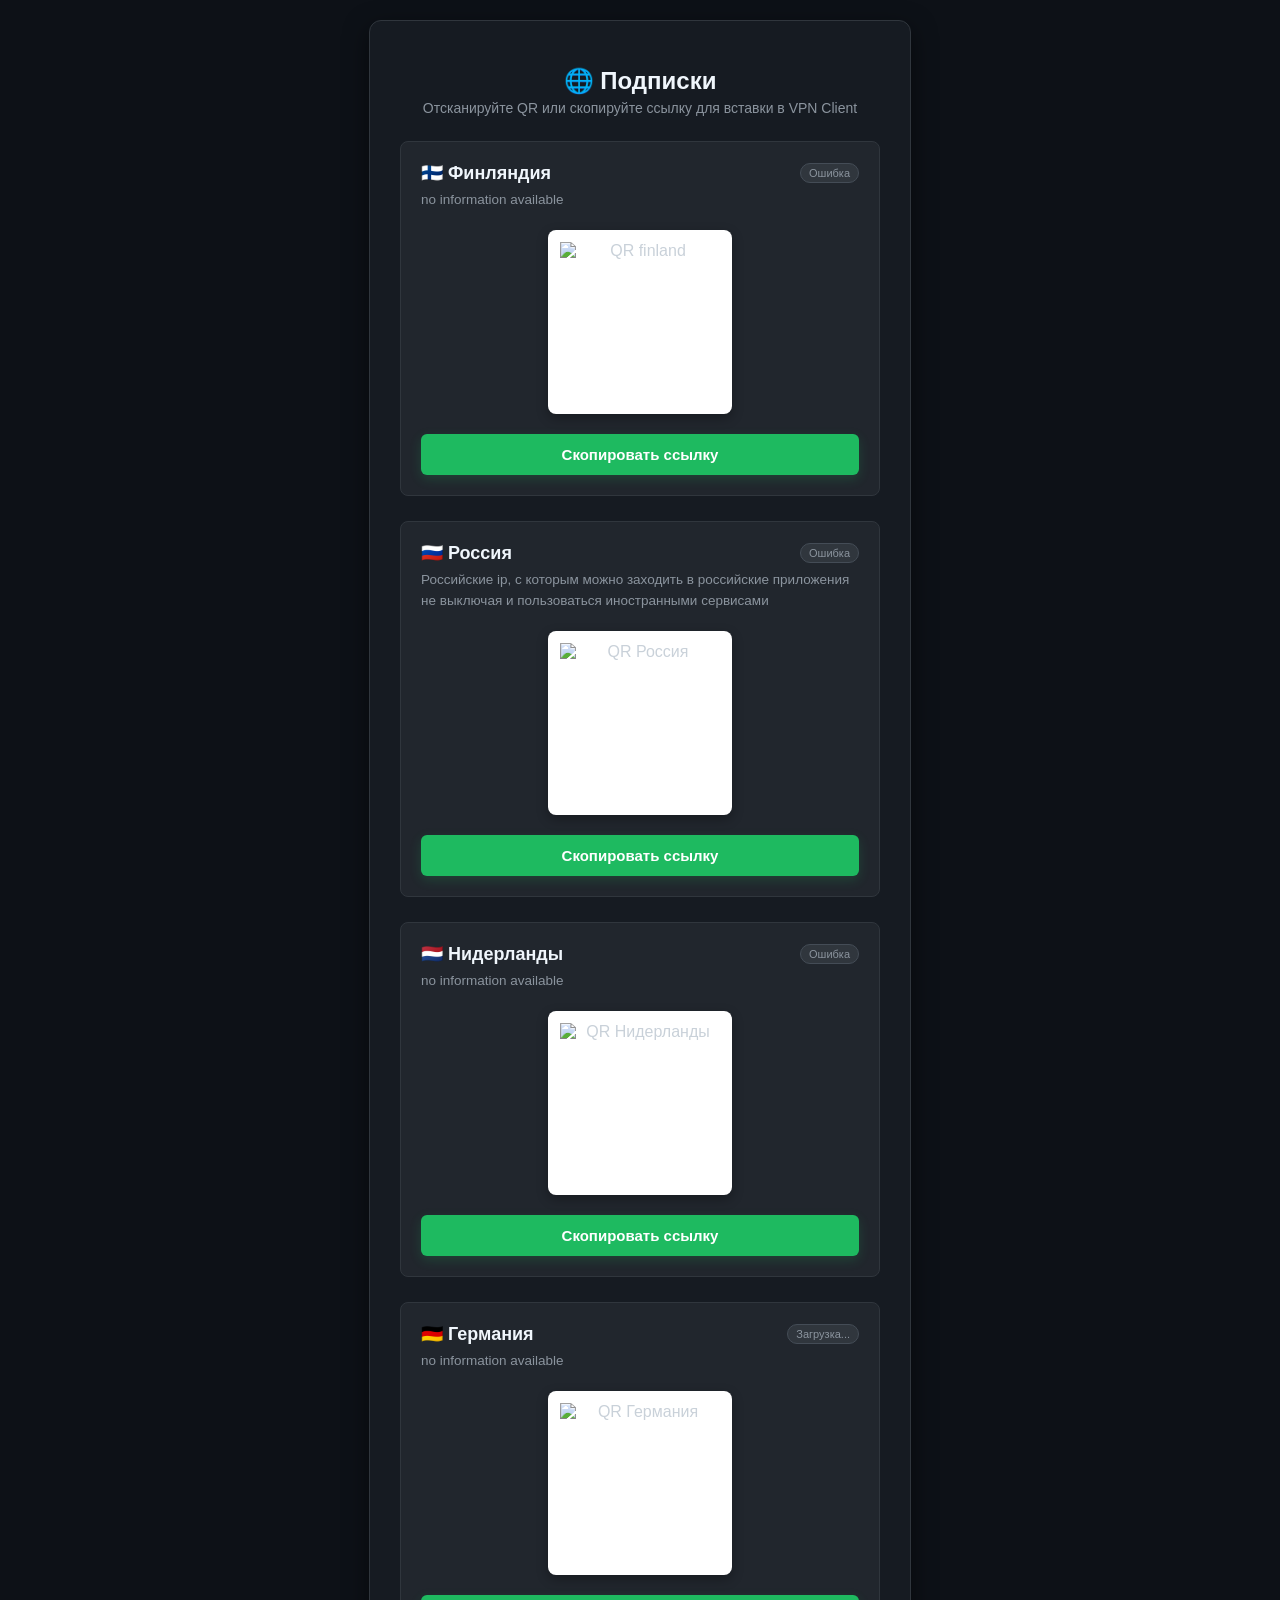
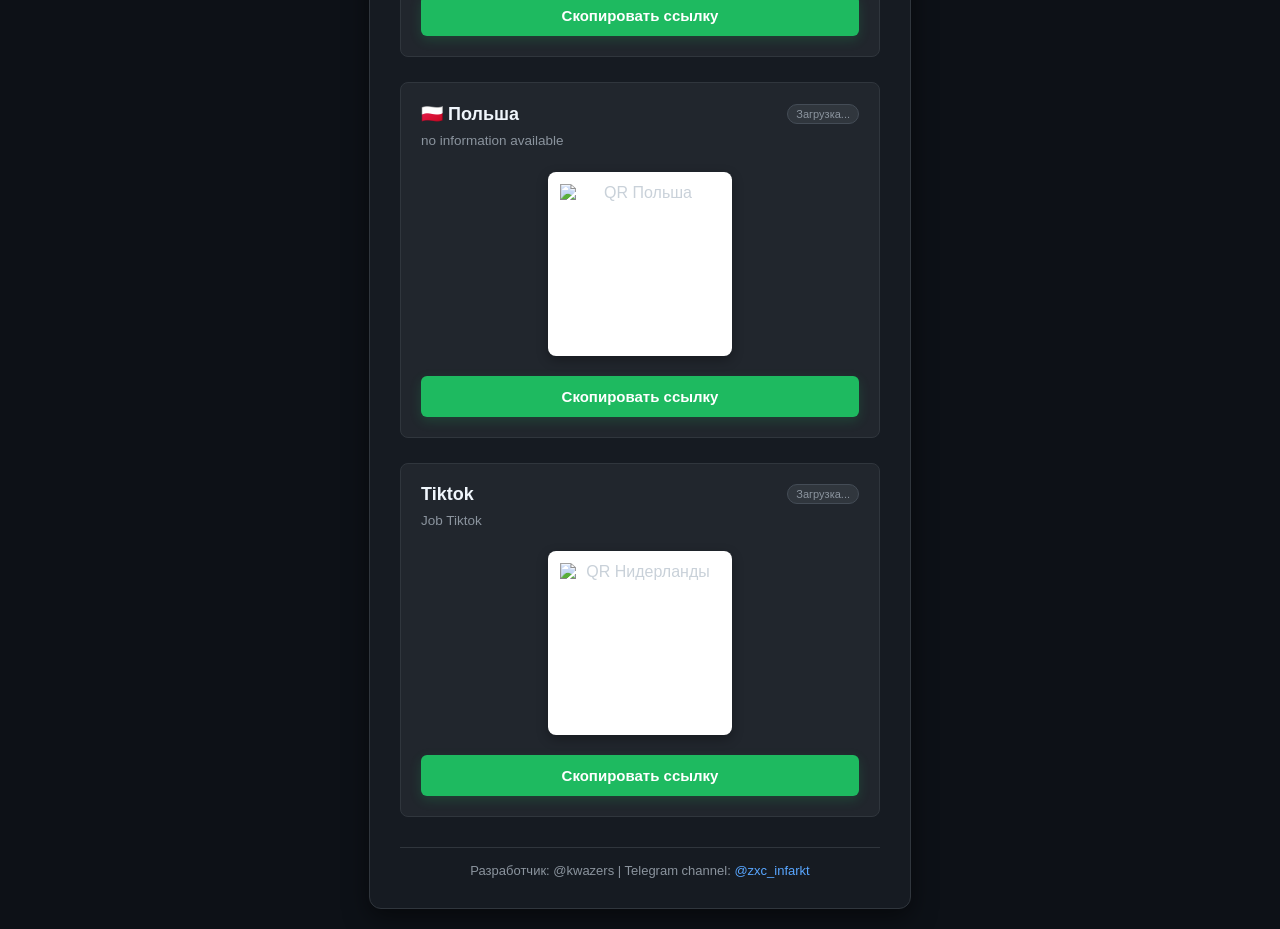
==== index.html @ 2563d55a "проверка" ====
<!DOCTYPE html>
<html lang="ru">
<head>
    <link rel="stylesheet" href="style.css">
    <script src="script.js" defer></script>
    <meta charset="UTF-8">
    <meta name="viewport" content="width=device-width, initial-scale=1.0">
    <title>kwazers | VPN Subscriptions</title>

</head>
<body>

<div class="container">
    <h1>🌐 Подписки</h1>
    <div class="subtitle">Отсканируйте QR или скопируйте ссылку для вставки в VPN Client</div>

    <!-- Список подписок -->
    <div class="subscription-list">

        <!-- ФИНЛЯНДИЯ -->
        <div class="card">
            <div class="card-title">
                <span>🇫🇮 Финляндия</span>
                <span class="config-count" id="count-finland">Загрузка...</span>
            </div>
            <div class="card-desc">no information available</div>

            <div class="qr-container">
                <span id="finland"></span>
            </div>

            <button class="btn-copy" onclick="copyLink(`${id}`)">Скопировать ссылку</button>
        </div>

        <!-- РОССИЯ -->
        <div class="card">
            <div class="card-title">
                <span>🇷🇺 Россия</span>
                <span class="config-count" id="count-russia">Загрузка...</span>
            </div>
            <div class="card-desc">Российские ip, с которым можно заходить в российские приложения не выключая и пользоваться иностранными сервисами</div>

            <div class="qr-container">
                <img src=`${qrurl}${configUrls.russia}` alt="QR Россия" />
            </div>

            <button class="btn-copy" onclick="copyLink(`${id}`)">Скопировать ссылку</button>
        </div>

        <!-- НИДЕРЛАНДЫ -->
        <div class="card">
            <div class="card-title">
                <span>🇳🇱 Нидерланды</span>
                <span class="config-count" id="count-netherlands">Загрузка...</span>
            </div>
            <div class="card-desc">no information available</div>

            <div class="qr-container">
                <img src=`${qrurl}${configUrls.netherlands}` alt="QR Нидерланды" />
            </div>

            <button class="btn-copy" onclick="copyLink(`${id}`)">Скопировать ссылку</button>
        </div>

        <!-- Германия -->
        <div class="card">
            <div class="card-title">
                <span>🇩🇪 Германия</span>
                <span class="config-count" id="count-germany">Загрузка...</span>
            </div>
            <div class="card-desc">no information available</div>

            <div class="qr-container">
                <img src=`${qrurl}${configUrls.germany}` alt="QR Германия" />
            </div>

            <button class="btn-copy" onclick="copyLink(`${id}`)">Скопировать ссылку</button>
        </div>

        <!--  Польша -->
        <div class="card">
            <div class="card-title">
                <span>🇵🇱 Польша</span>
                <span class="config-count" id="count-poland">Загрузка...</span>
            </div>
            <div class="card-desc">no information available</div>

            <div class="qr-container">
                <img src=`${qrurl}${configUrls.poland}` alt="QR Польша" />
            </div>

            <button class="btn-copy" onclick="copyLink(`${id}`)">Скопировать ссылку</button>
        </div>
        <!--  Tiktok -->
        <div class="card">
            <div class="card-title">
                <span>Tiktok</span>
                <span class="config-count" id="count-tiktok">Загрузка...</span>
            </div>
            <div class="card-desc">Job Tiktok</div>

            <div class="qr-container">
                <img src="https://api.qrserver.com/v1/create-qr-code/?size=200x200&data=https://raw.githubusercontent.com/kwazers/config/refs/heads/main/tiktok-config.txt" alt="QR Нидерланды" />
            </div>

            <button class="btn-copy" onclick="copyLink('https://raw.githubusercontent.com/kwazers/config/refs/heads/main/tiktok-config.txt')">Скопировать ссылку</button>
        </div>

    </div>

    <footer>
        Разработчик: @kwazers |
        Telegram channel: <a href="https://t.me/zxc_infarkt" target="_blank">@zxc_infarkt</a> 
    </footer>
</div>

<!-- Элемент уведомления -->
<div id="toast" class="toast">Ссылка скопирована!</div>




</body>
</html>
---- style.css ----
body {
    font-family: -apple-system, BlinkMacSystemFont, "Segoe UI", Roboto, Helvetica, Arial, sans-serif;
    background-color: #0d1117;
    color: #c9d1d9;
    display: flex;
    justify-content: center;
    align-items: center;
    min-height: 100vh;
    margin: 0;
    padding: 20px;
    box-sizing: border-box;
}

.container {
    background-color: #161b22;
    border: 1px solid #30363d;
    border-radius: 12px;
    padding: 30px;
    max-width: 480px;
    width: 100%;
    text-align: center;
    box-shadow: 0 8px 24px rgba(0,0,0,0.5);
}

h1 {
    color: #f0f6fc;
    font-size: 24px;
    margin-bottom: 5px;
}

.subtitle {
    color: #8b949e;
    font-size: 14px;
    margin-bottom: 25px;
}

/* Список подписок */
.subscription-list {
    text-align: left;
}

.card {
    background-color: #21262d;
    border: 1px solid #30363d;
    border-radius: 8px;
    padding: 20px;
    margin-bottom: 25px;
    position: relative;
}

.card-title {
    font-size: 18px;
    font-weight: bold;
    color: #f0f6fc;
    margin-bottom: 6px;
    display: flex;
    align-items: center;
    justify-content: space-between;
}

.config-count {
    font-size: 11px;
    background-color: #30363d;
    color: #8b949e;
    padding: 3px 8px;
    border-radius: 12px;
    font-weight: normal;
    border: 1px solid #444c56;
}

.card-desc {
    color: #8b949e;
    font-size: 13.5px;
    line-height: 1.5;
    margin-bottom: 20px;
}

.qr-container {
    text-align: center;
    background-color: #ffffff;
    padding: 12px;
    border-radius: 8px;
    display: block;
    margin: 0 auto 20px auto;
    width: 160px;
    height: 160px;
    box-shadow: 0 4px 12px rgba(0,0,0,0.3);
}

    .qr-container img {
        width: 160px;
        height: 160px;
        display: block;
    }

.btn-copy {
    display: block;
    background-color: #1EBA60;
    color: white;
    border: none;
    width: 100%;
    text-align: center;
    font-weight: bold;
    padding: 12px;
    border-radius: 6px;
    font-size: 15px;
    cursor: pointer;
    box-shadow: 0 4px 12px rgba(30, 186, 96, 0.2);
    transition: background-color 0.2s, transform 0.1s;
}

    .btn-copy:hover {
        background-color: #169a4e;
    }

    .btn-copy:active {
        transform: scale(0.98);
    }

/* Всплывающее уведомление */
.toast {
    position: fixed;
    bottom: 20px;
    left: 50%;
    transform: translateX(-50%) translateY(100px);
    background-color: #238636;
    color: white;
    padding: 12px 24px;
    border-radius: 6px;
    font-weight: bold;
    box-shadow: 0 4px 12px rgba(0,0,0,0.5);
    transition: transform 0.3s ease, opacity 0.3s ease;
    opacity: 0;
    z-index: 9999;
}

    .toast.show {
        transform: translateX(-50%) translateY(0);
        opacity: 1;
    }

footer {
    margin-top: 30px;
    font-size: 13px;
    color: #8b949e;
    border-top: 1px solid #30363d;
    padding-top: 15px;
}

    footer a {
        color: #58a6ff;
        text-decoration: none;
    }

        footer a:hover {
            text-decoration: underline;
        }
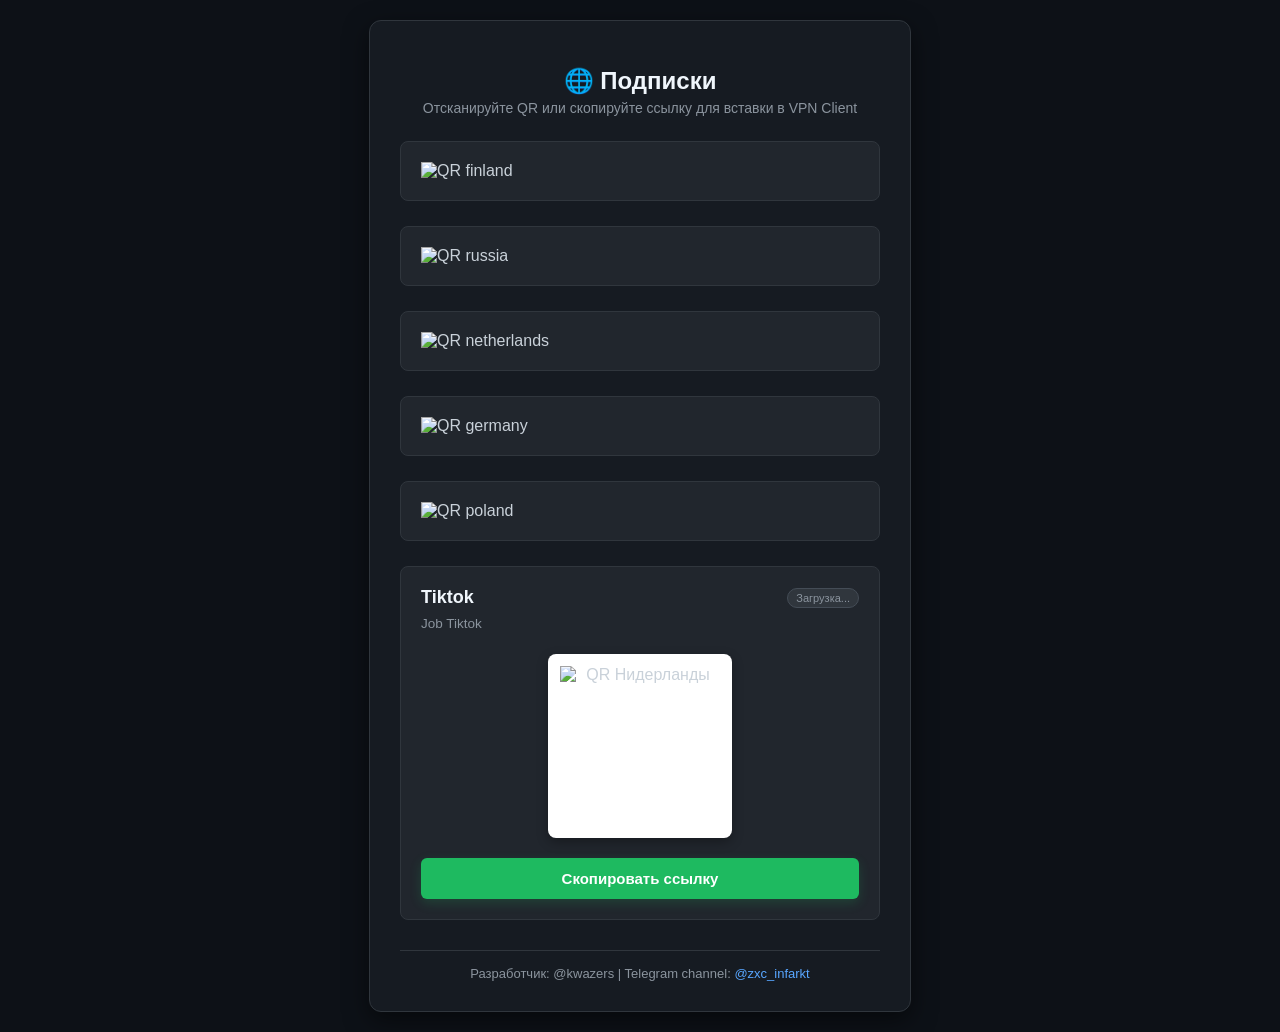
==== commit e2112283: "id" ====
--- a/index.html
+++ b/index.html
@@ -18,7 +18,7 @@
     <div class="subscription-list">
 
         <!-- ФИНЛЯНДИЯ -->
-        <div class="card">
+        <div class="card" id="finland">
             <div class="card-title">
                 <span>🇫🇮 Финляндия</span>
                 <span class="config-count" id="count-finland">Загрузка...</span>
@@ -33,7 +33,7 @@
         </div>
 
         <!-- РОССИЯ -->
-        <div class="card">
+        <div class="card" id="russia">
             <div class="card-title">
                 <span>🇷🇺 Россия</span>
                 <span class="config-count" id="count-russia">Загрузка...</span>
@@ -41,14 +41,14 @@
             <div class="card-desc">Российские ip, с которым можно заходить в российские приложения не выключая и пользоваться иностранными сервисами</div>
 
             <div class="qr-container">
-                <img src=`${qrurl}${configUrls.russia}` alt="QR Россия" />
+                <span id="russia"></span>
             </div>
 
             <button class="btn-copy" onclick="copyLink(`${id}`)">Скопировать ссылку</button>
         </div>
 
         <!-- НИДЕРЛАНДЫ -->
-        <div class="card">
+        <div class="card" id="netherlands">
             <div class="card-title">
                 <span>🇳🇱 Нидерланды</span>
                 <span class="config-count" id="count-netherlands">Загрузка...</span>
@@ -56,14 +56,14 @@
             <div class="card-desc">no information available</div>
 
             <div class="qr-container">
-                <img src=`${qrurl}${configUrls.netherlands}` alt="QR Нидерланды" />
+                <span id="netherlands"></span>
             </div>
 
             <button class="btn-copy" onclick="copyLink(`${id}`)">Скопировать ссылку</button>
         </div>
 
         <!-- Германия -->
-        <div class="card">
+        <div class="card" id="germany">
             <div class="card-title">
                 <span>🇩🇪 Германия</span>
                 <span class="config-count" id="count-germany">Загрузка...</span>
@@ -71,14 +71,14 @@
             <div class="card-desc">no information available</div>
 
             <div class="qr-container">
-                <img src=`${qrurl}${configUrls.germany}` alt="QR Германия" />
+                <span id="germany"></span>
             </div>
 
             <button class="btn-copy" onclick="copyLink(`${id}`)">Скопировать ссылку</button>
         </div>
 
         <!--  Польша -->
-        <div class="card">
+        <div class="card" id="poland">
             <div class="card-title">
                 <span>🇵🇱 Польша</span>
                 <span class="config-count" id="count-poland">Загрузка...</span>
@@ -86,7 +86,7 @@
             <div class="card-desc">no information available</div>
 
             <div class="qr-container">
-                <img src=`${qrurl}${configUrls.poland}` alt="QR Польша" />
+                <span id="poland"></span>
             </div>
 
             <button class="btn-copy" onclick="copyLink(`${id}`)">Скопировать ссылку</button>
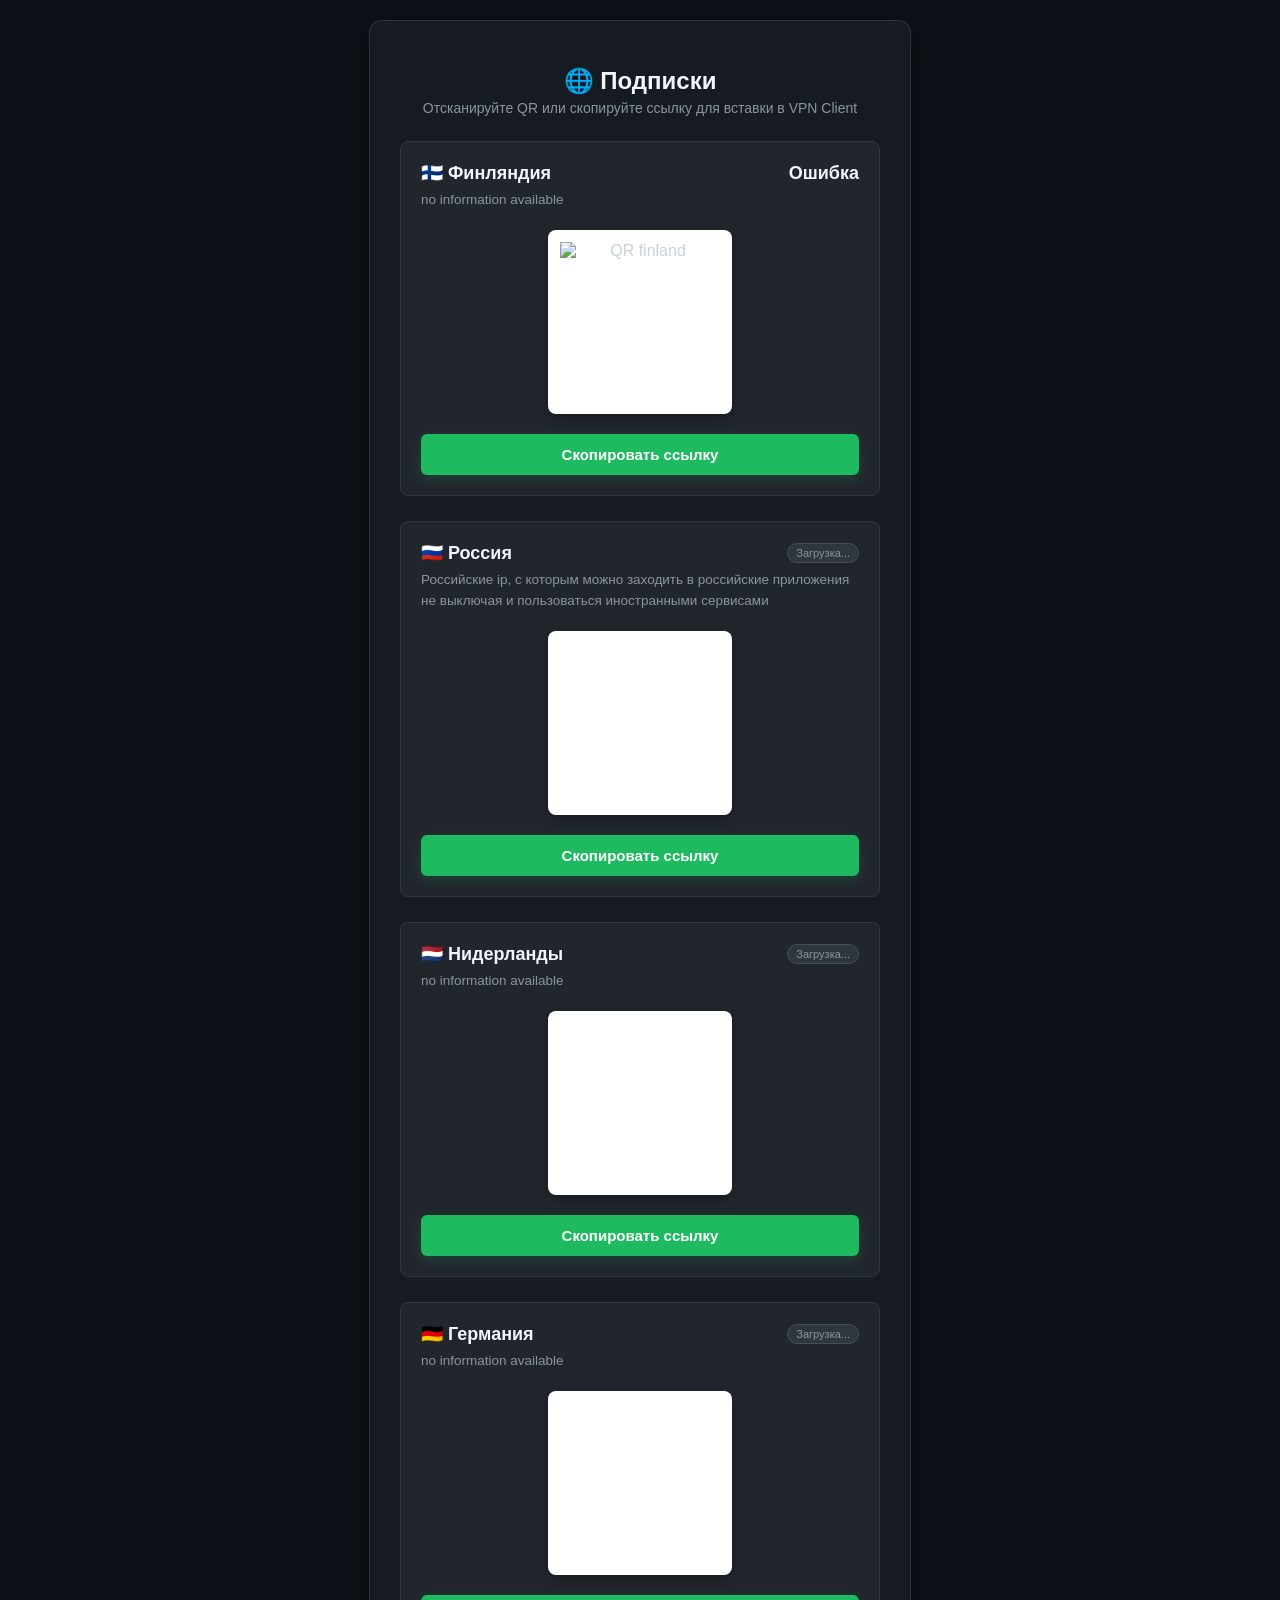
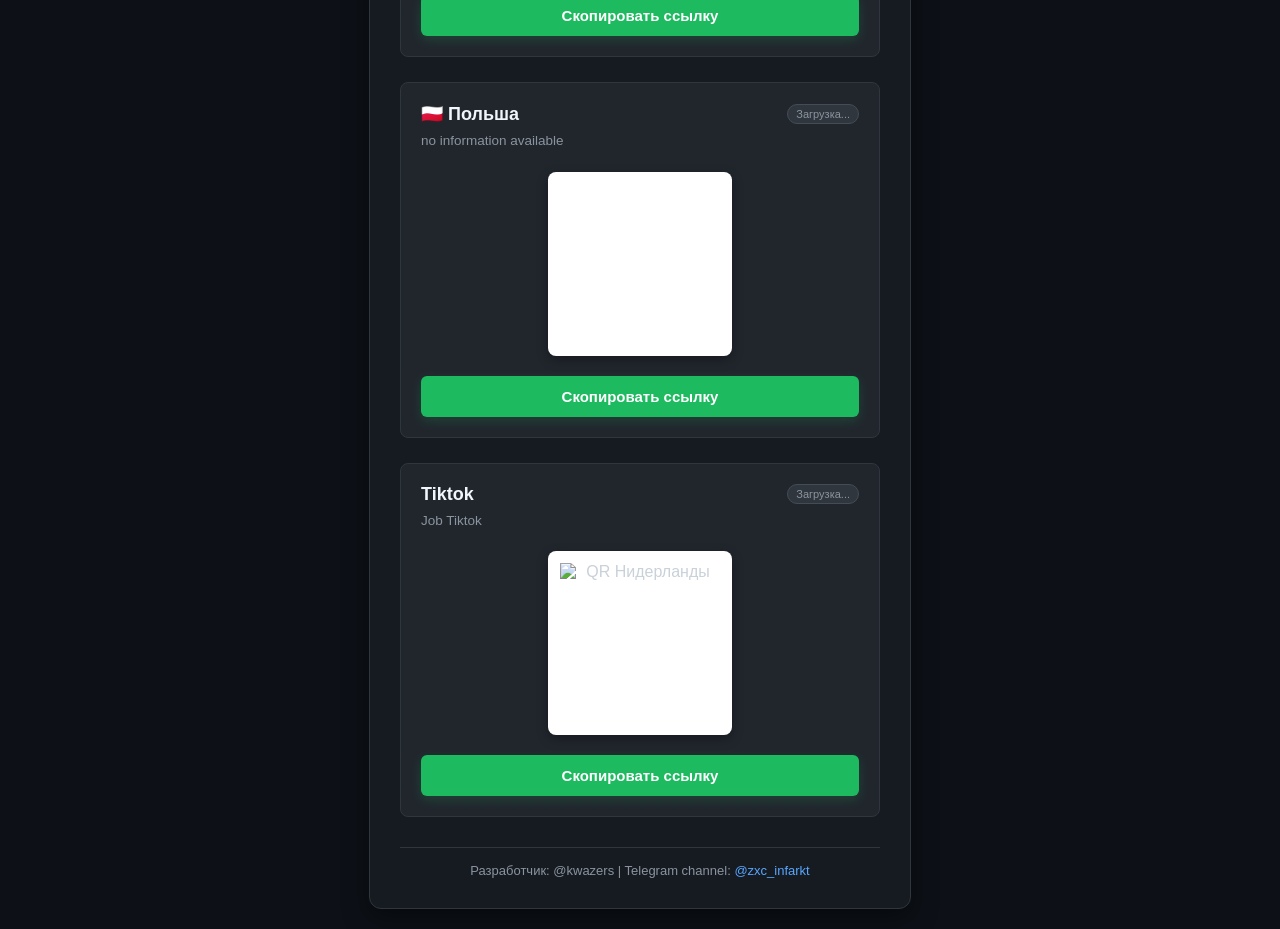
==== commit e283d16f: "полное изменение" ====
--- a/index.html
+++ b/index.html
@@ -20,16 +20,16 @@
         <!-- ФИНЛЯНДИЯ -->
         <div class="card" id="finland">
             <div class="card-title">
-                <span>🇫🇮 Финляндия</span>
-                <span class="config-count" id="count-finland">Загрузка...</span>
+                <span class="card-name"></span>
+                <span class="delay">Загрузка...</span>
             </div>
             <div class="card-desc">no information available</div>
-
             <div class="qr-container">
-                <span id="finland"></span>
+                <!-- Сюда скрипт сам вставит картинку QR -->
+                <span class="qr-code"></span>
             </div>
-
-            <button class="btn-copy" onclick="copyLink(`${id}`)">Скопировать ссылку</button>
+            <!-- Передаем в функцию саму кнопку через 'this' -->
+            <button class="btn-copy" onclick="copyLink(this)">Скопировать ссылку</button>
         </div>
 
         <!-- РОССИЯ -->
@@ -80,7 +80,7 @@
         <!--  Польша -->
         <div class="card" id="poland">
             <div class="card-title">
-                <span>🇵🇱 Польша</span>
+                <span class="card-name"></span>
                 <span class="config-count" id="count-poland">Загрузка...</span>
             </div>
             <div class="card-desc">no information available</div>
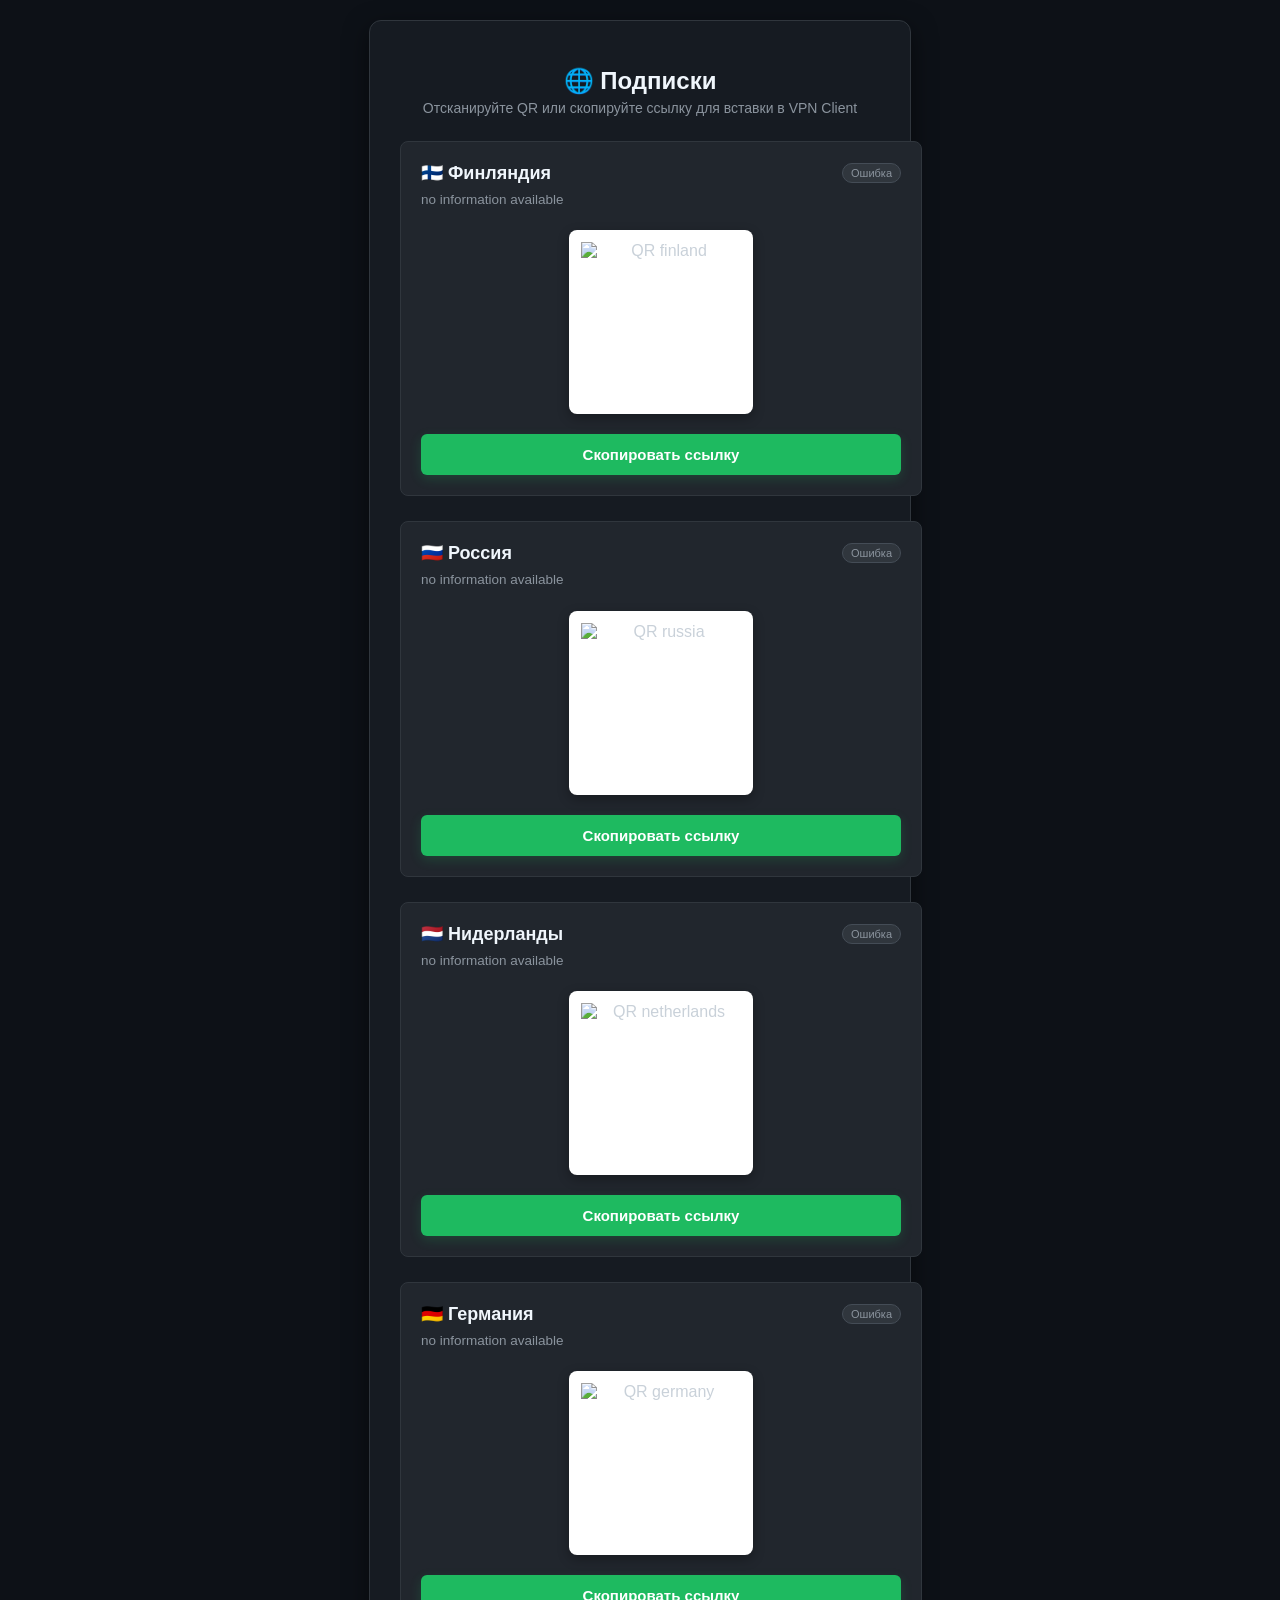
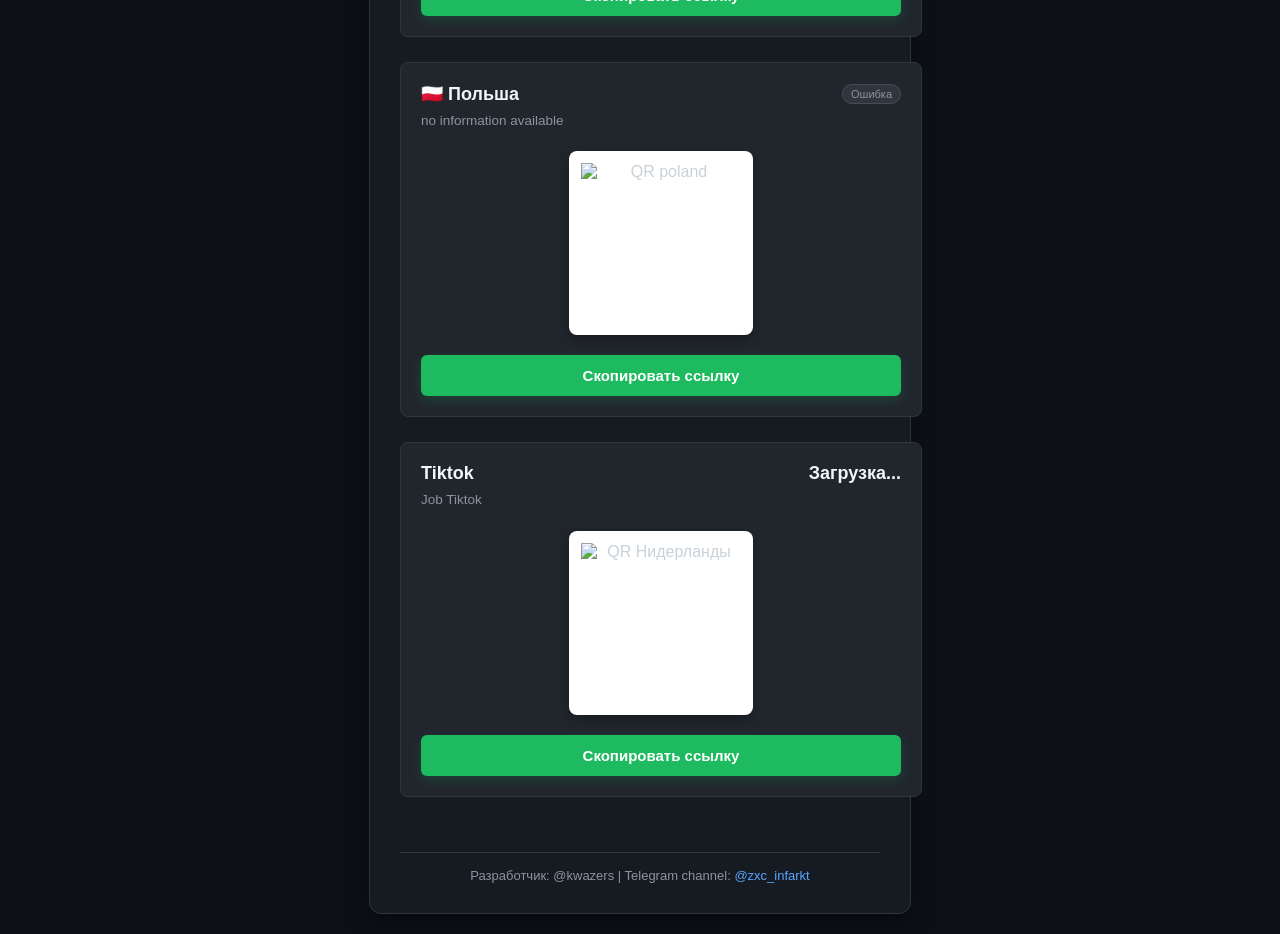
==== commit 1bdda22d: "обновление дизайна" ====
--- a/index.html
+++ b/index.html
@@ -35,61 +35,61 @@
         <!-- РОССИЯ -->
         <div class="card" id="russia">
             <div class="card-title">
-                <span>🇷🇺 Россия</span>
-                <span class="config-count" id="count-russia">Загрузка...</span>
+                <span class="card-name"></span>
+                <span class="delay">Загрузка...</span>
             </div>
-            <div class="card-desc">Российские ip, с которым можно заходить в российские приложения не выключая и пользоваться иностранными сервисами</div>
-
+            <div class="card-desc">no information available</div>
             <div class="qr-container">
-                <span id="russia"></span>
+                <!-- Сюда скрипт сам вставит картинку QR -->
+                <span class="qr-code"></span>
             </div>
-
-            <button class="btn-copy" onclick="copyLink(`${id}`)">Скопировать ссылку</button>
+            <!-- Передаем в функцию саму кнопку через 'this' -->
+            <button class="btn-copy" onclick="copyLink(this)">Скопировать ссылку</button>
         </div>
 
         <!-- НИДЕРЛАНДЫ -->
         <div class="card" id="netherlands">
             <div class="card-title">
-                <span>🇳🇱 Нидерланды</span>
-                <span class="config-count" id="count-netherlands">Загрузка...</span>
+                <span class="card-name"></span>
+                <span class="delay">Загрузка...</span>
             </div>
             <div class="card-desc">no information available</div>
-
             <div class="qr-container">
-                <span id="netherlands"></span>
+                <!-- Сюда скрипт сам вставит картинку QR -->
+                <span class="qr-code"></span>
             </div>
-
-            <button class="btn-copy" onclick="copyLink(`${id}`)">Скопировать ссылку</button>
+            <!-- Передаем в функцию саму кнопку через 'this' -->
+            <button class="btn-copy" onclick="copyLink(this)">Скопировать ссылку</button>
         </div>
 
         <!-- Германия -->
         <div class="card" id="germany">
             <div class="card-title">
-                <span>🇩🇪 Германия</span>
-                <span class="config-count" id="count-germany">Загрузка...</span>
+                <span class="card-name"></span>
+                <span class="delay">Загрузка...</span>
             </div>
             <div class="card-desc">no information available</div>
-
             <div class="qr-container">
-                <span id="germany"></span>
+                <!-- Сюда скрипт сам вставит картинку QR -->
+                <span class="qr-code"></span>
             </div>
-
-            <button class="btn-copy" onclick="copyLink(`${id}`)">Скопировать ссылку</button>
+            <!-- Передаем в функцию саму кнопку через 'this' -->
+            <button class="btn-copy" onclick="copyLink(this)">Скопировать ссылку</button>
         </div>
 
         <!--  Польша -->
         <div class="card" id="poland">
             <div class="card-title">
                 <span class="card-name"></span>
-                <span class="config-count" id="count-poland">Загрузка...</span>
+                <span class="delay">Загрузка...</span>
             </div>
             <div class="card-desc">no information available</div>
-
             <div class="qr-container">
-                <span id="poland"></span>
+                <!-- Сюда скрипт сам вставит картинку QR -->
+                <span class="qr-code"></span>
             </div>
-
-            <button class="btn-copy" onclick="copyLink(`${id}`)">Скопировать ссылку</button>
+            <!-- Передаем в функцию саму кнопку через 'this' -->
+            <button class="btn-copy" onclick="copyLink(this)">Скопировать ссылку</button>
         </div>
         <!--  Tiktok -->
         <div class="card">
--- a/style.css
+++ b/style.css
@@ -12,6 +12,8 @@
 }
 
 .container {
+    display: grid;
+    grid-template-columns: repeat(auto-fit, minmax(280px, 1fr));
     background-color: #161b22;
     border: 1px solid #30363d;
     border-radius: 12px;
@@ -46,6 +48,9 @@
     padding: 20px;
     margin-bottom: 25px;
     position: relative;
+    flex-direction: column;
+    justify-content: space-between;
+    width: 100%;
 }
 
 .card-title {
@@ -58,7 +63,7 @@
     justify-content: space-between;
 }
 
-.config-count {
+.delay {
     font-size: 11px;
     background-color: #30363d;
     color: #8b949e;
@@ -88,8 +93,8 @@
 }
 
     .qr-container img {
-        width: 160px;
-        height: 160px;
+        max-width: 100%; /* Картинка сжимается под размер экрана смартфона */
+        height: auto;
         display: block;
     }
 
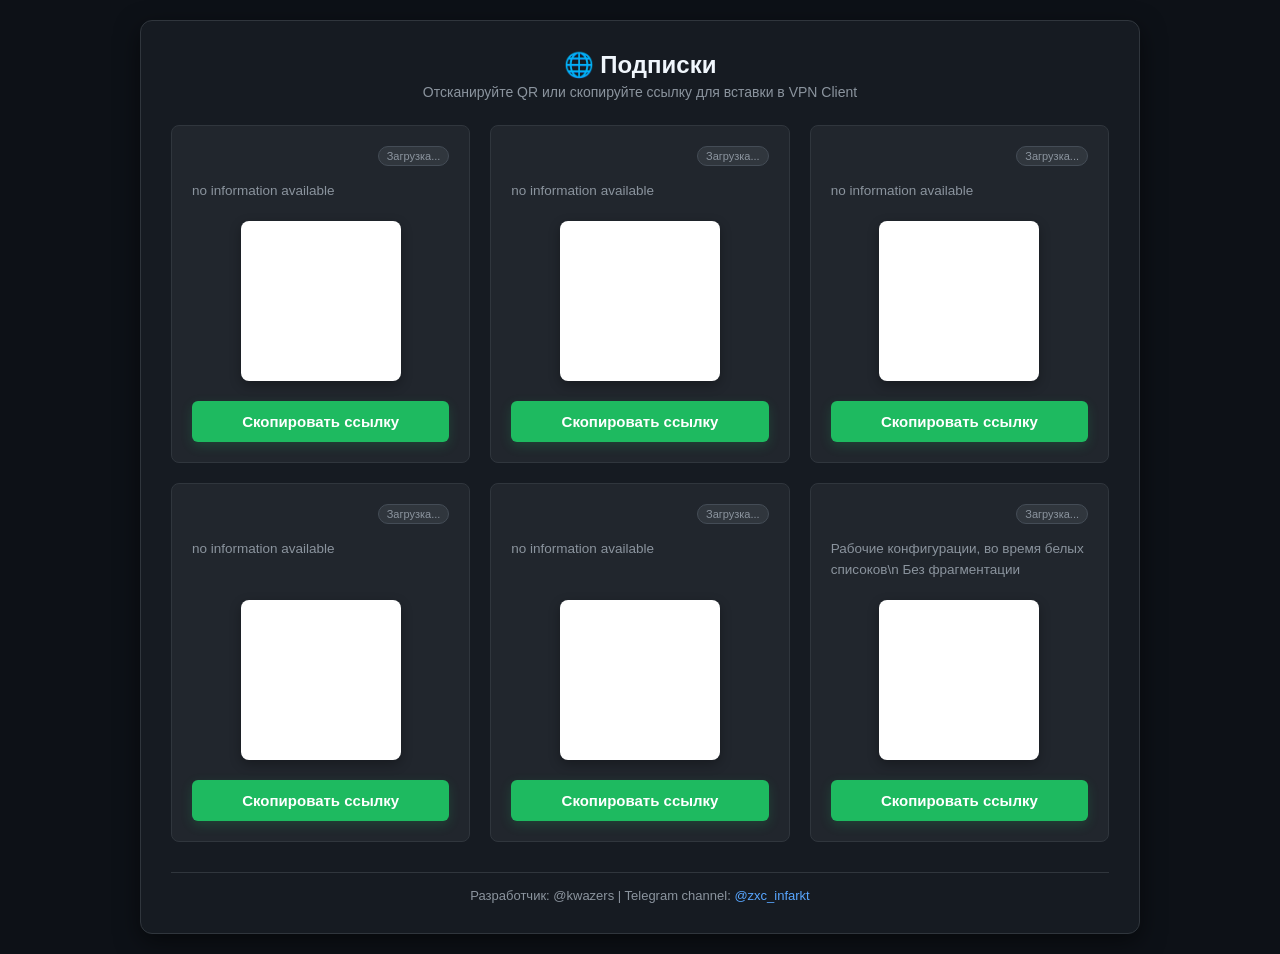
==== commit 75c2d9c5: "дополение" ====
--- a/index.html
+++ b/index.html
@@ -92,18 +92,18 @@
             <button class="btn-copy" onclick="copyLink(this)">Скопировать ссылку</button>
         </div>
         <!--  Tiktok -->
-        <div class="card">
+        <div class="card" id="mobile-night-none-frag">
             <div class="card-title">
-                <span>Tiktok</span>
-                <span class="config-count" id="count-tiktok">Загрузка...</span>
+                <span class="card-name"></span>
+                <span class="delay">Загрузка...</span>
             </div>
-            <div class="card-desc">Job Tiktok</div>
-
+            <div class="card-desc">Рабочие конфигурации, во время белых списоков\n  Без фрагментации</div>
             <div class="qr-container">
-                <img src="https://api.qrserver.com/v1/create-qr-code/?size=200x200&data=https://raw.githubusercontent.com/kwazers/config/refs/heads/main/tiktok-config.txt" alt="QR Нидерланды" />
+                <!-- Сюда скрипт сам вставит картинку QR -->
+                <span class="qr-code"></span>
             </div>
-
-            <button class="btn-copy" onclick="copyLink('https://raw.githubusercontent.com/kwazers/config/refs/heads/main/tiktok-config.txt')">Скопировать ссылку</button>
+            <!-- Передаем в функцию саму кнопку через 'this' -->
+            <button class="btn-copy" onclick="copyLink(this)">Скопировать ссылку</button>
         </div>
 
     </div>
--- a/style.css
+++ b/style.css
@@ -11,22 +11,23 @@
     box-sizing: border-box;
 }
 
+/* Главная оболочка всего интерфейса */
 .container {
-    display: grid;
-    grid-template-columns: repeat(auto-fit, minmax(280px, 1fr));
     background-color: #161b22;
     border: 1px solid #30363d;
     border-radius: 12px;
     padding: 30px;
-    max-width: 480px;
+    max-width: 1000px; /* Увеличили ширину для компьютеров */
     width: 100%;
     text-align: center;
     box-shadow: 0 8px 24px rgba(0,0,0,0.5);
+    box-sizing: border-box;
 }
 
 h1 {
     color: #f0f6fc;
     font-size: 24px;
+    margin-top: 0;
     margin-bottom: 5px;
 }
 
@@ -36,9 +37,14 @@
     margin-bottom: 25px;
 }
 
-/* Список подписок */
+/* НОВАЯ СЕТКА ДЛЯ КАРТОЧЕК */
 .subscription-list {
+    display: grid;
+    /* На ПК автоматически делает колонки шириной от 260px */
+    grid-template-columns: repeat(auto-fit, minmax(260px, 1fr));
+    gap: 20px; /* Красивые отступы между всеми карточками */
     text-align: left;
+    width: 100%;
 }
 
 .card {
@@ -46,18 +52,18 @@
     border: 1px solid #30363d;
     border-radius: 8px;
     padding: 20px;
-    margin-bottom: 25px;
     position: relative;
+    display: flex; /* Переключаем в flex-режим */
     flex-direction: column;
     justify-content: space-between;
-    width: 100%;
+    box-sizing: border-box;
 }
 
 .card-title {
     font-size: 18px;
     font-weight: bold;
     color: #f0f6fc;
-    margin-bottom: 6px;
+    margin-bottom: 15px;
     display: flex;
     align-items: center;
     justify-content: space-between;
@@ -78,23 +84,27 @@
     font-size: 13.5px;
     line-height: 1.5;
     margin-bottom: 20px;
+    flex-grow: 1; /* Описания будут равны, даже если текста разное количество */
 }
 
 .qr-container {
-    text-align: center;
+    display: flex;
+    justify-content: center;
+    align-items: center;
     background-color: #ffffff;
     padding: 12px;
     border-radius: 8px;
-    display: block;
     margin: 0 auto 20px auto;
     width: 160px;
     height: 160px;
     box-shadow: 0 4px 12px rgba(0,0,0,0.3);
+    box-sizing: border-box;
 }
 
     .qr-container img {
-        max-width: 100%; /* Картинка сжимается под размер экрана смартфона */
-        height: auto;
+        width: 100%;
+        height: 100%;
+        object-fit: contain;
         display: block;
     }
 
@@ -122,7 +132,6 @@
         transform: scale(0.98);
     }
 
-/* Всплывающее уведомление */
 .toast {
     position: fixed;
     bottom: 20px;
@@ -161,4 +170,23 @@
             text-decoration: underline;
         }
 
+/* МЕДИА-ЗАПРОС ДЛЯ ТЕЛЕФОНОВ */
+@media (max-width: 600px) {
+    body {
+        padding: 10px;
+    }
 
+    .container {
+        padding: 20px 15px;
+    }
+
+    .subscription-list {
+        /* Принудительно выстраиваем карточки строго в одну колонку */
+        grid-template-columns: 1fr;
+    }
+
+    .toast {
+        width: 80%;
+        text-align: center;
+    }
+}
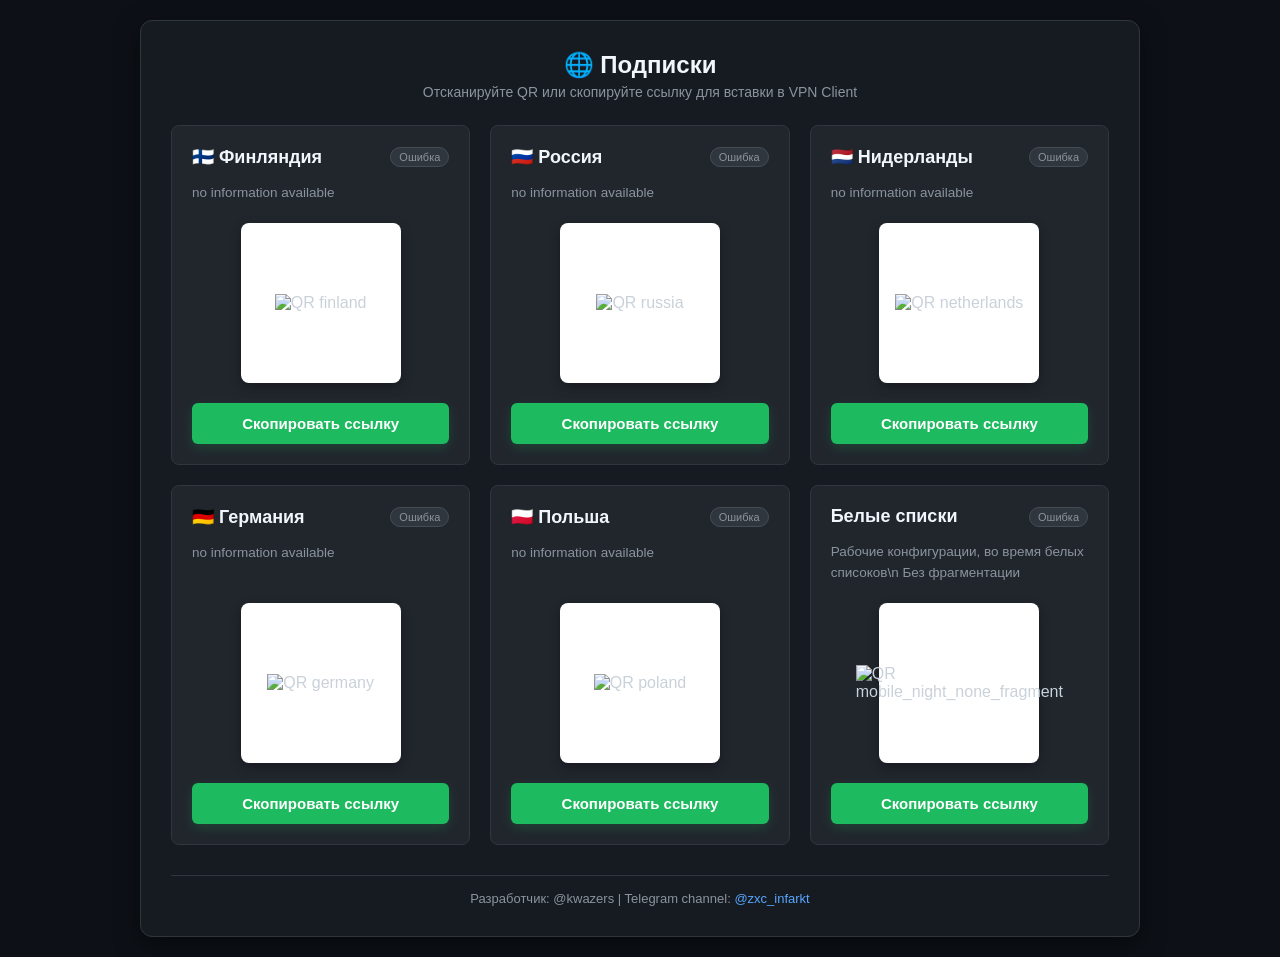
==== commit 368f4d1e: "исправление ошибок" ====
--- a/index.html
+++ b/index.html
@@ -92,7 +92,7 @@
             <button class="btn-copy" onclick="copyLink(this)">Скопировать ссылку</button>
         </div>
         <!--  Tiktok -->
-        <div class="card" id="mobile-night-none-frag">
+        <div class="card" id="mobile_night_none_fragment">
             <div class="card-title">
                 <span class="card-name"></span>
                 <span class="delay">Загрузка...</span>
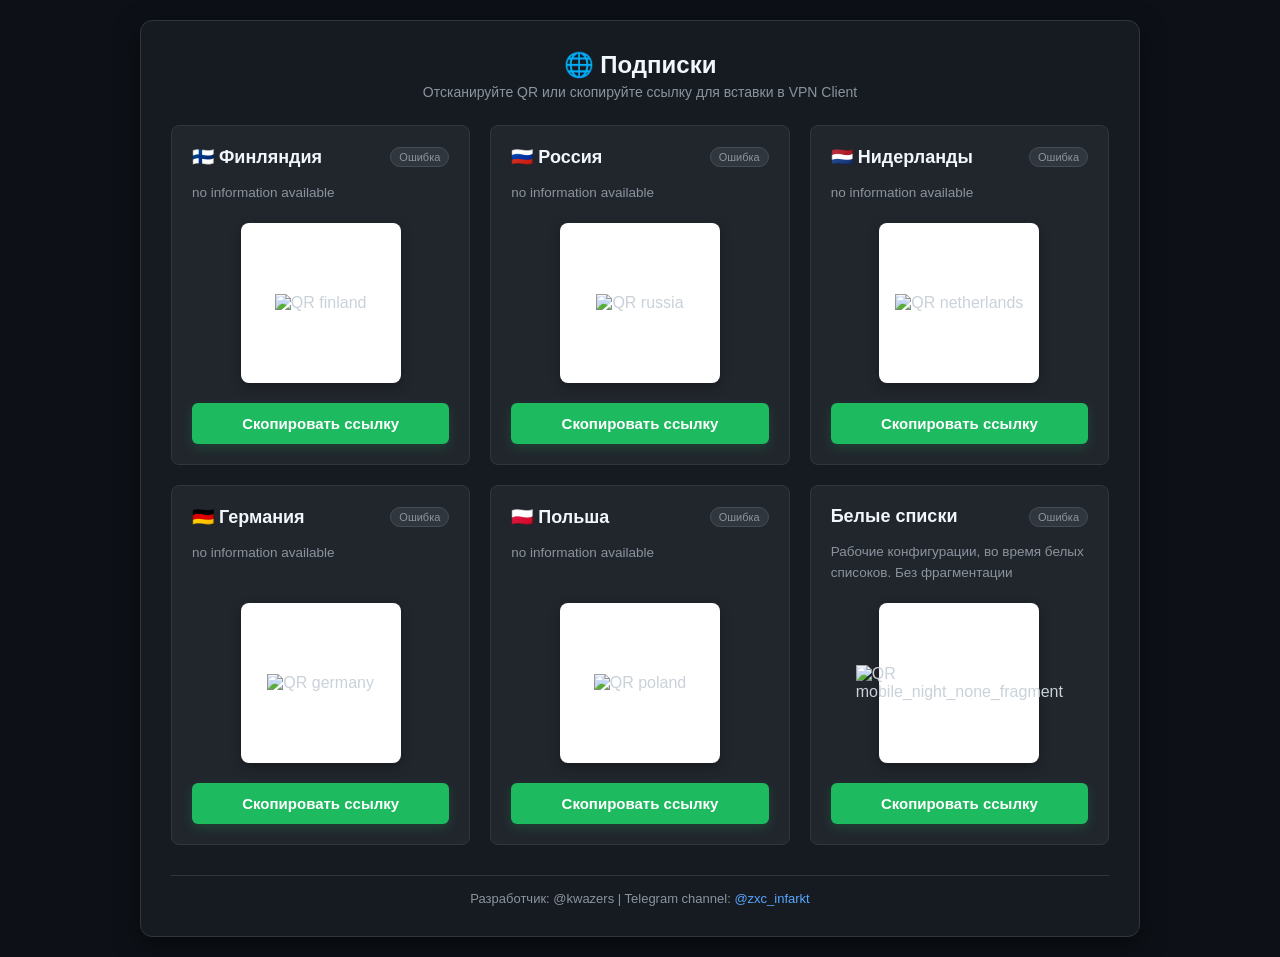
==== commit dead4e1f: "чуть" ====
--- a/index.html
+++ b/index.html
@@ -97,7 +97,7 @@
                 <span class="card-name"></span>
                 <span class="delay">Загрузка...</span>
             </div>
-            <div class="card-desc">Рабочие конфигурации, во время белых списоков\n  Без фрагментации</div>
+            <div class="card-desc">Рабочие конфигурации, во время белых списоков. Без фрагментации</div>
             <div class="qr-container">
                 <!-- Сюда скрипт сам вставит картинку QR -->
                 <span class="qr-code"></span>
